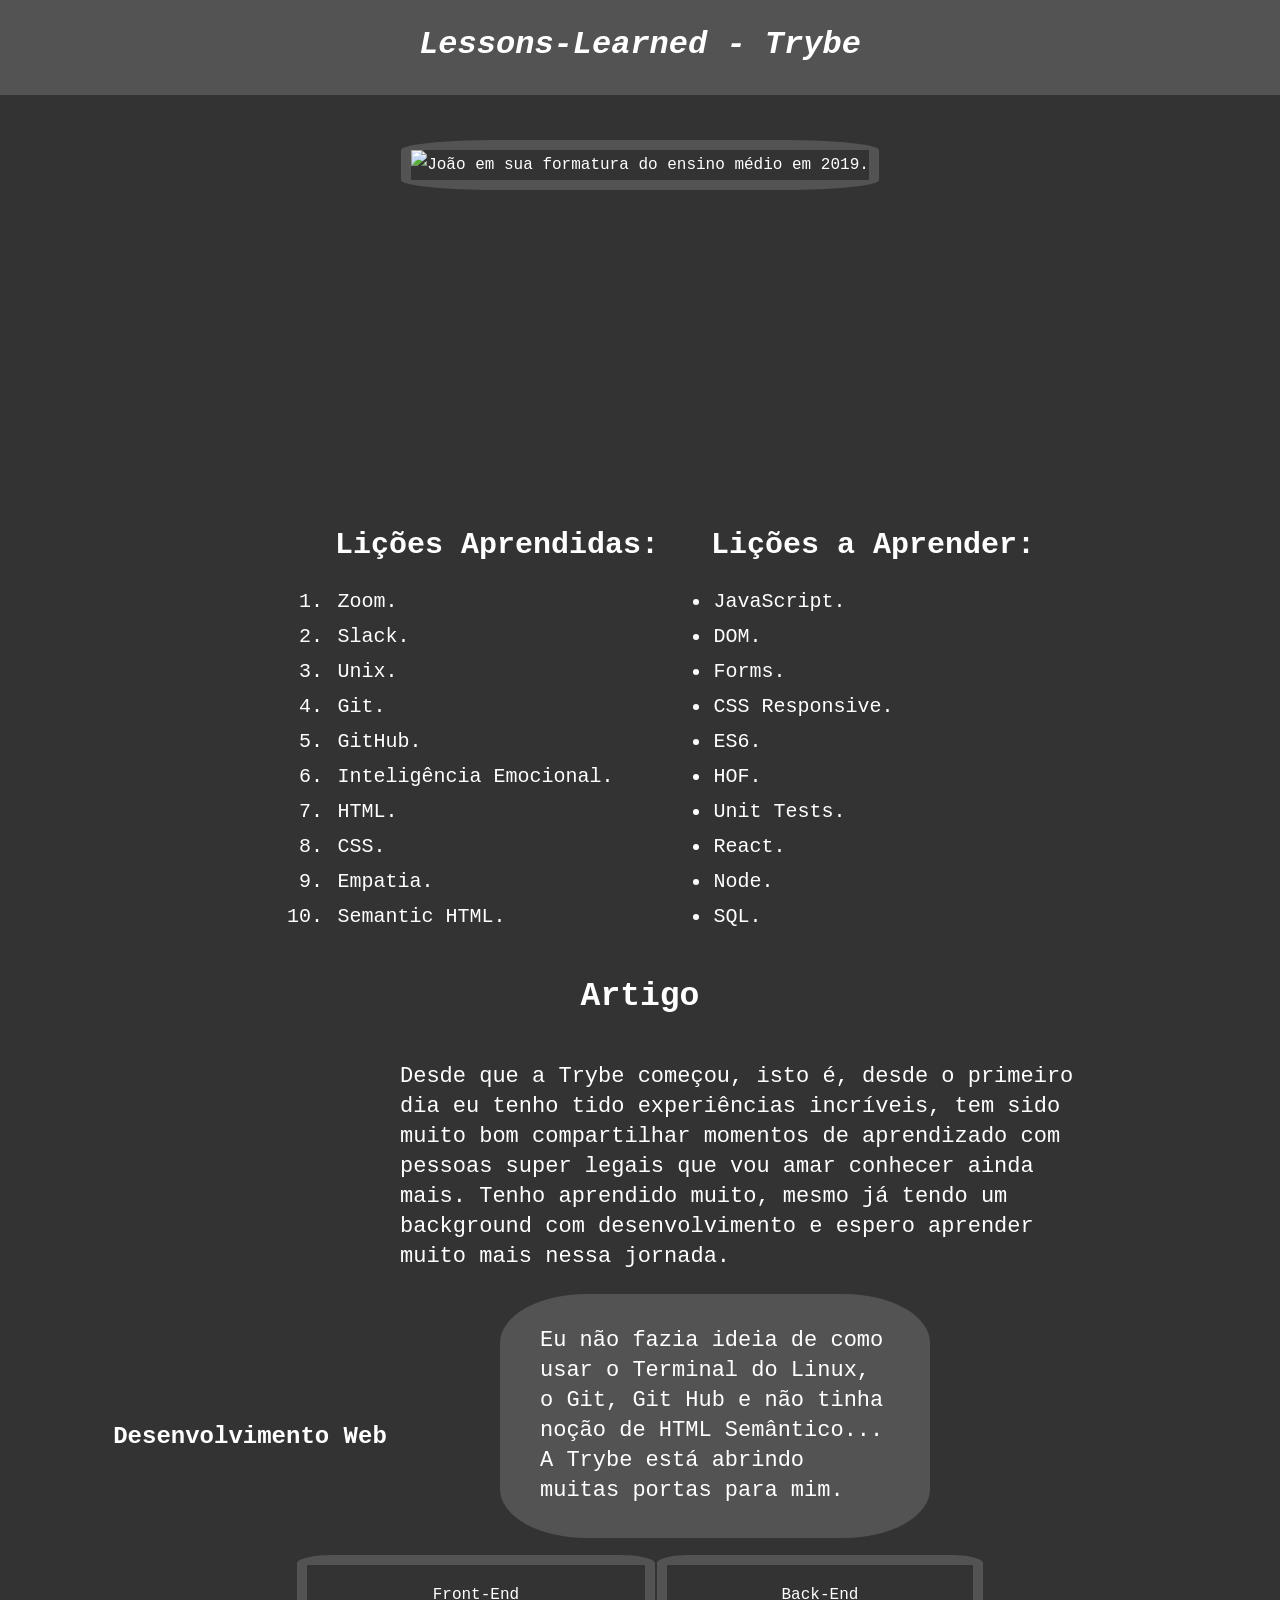
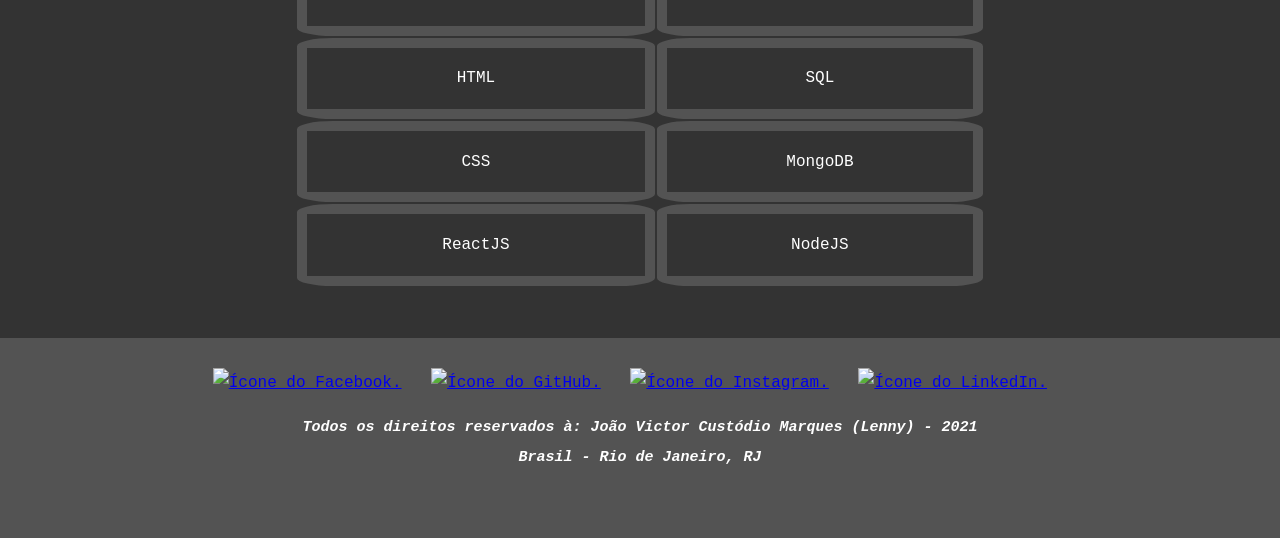
==== projects/1-lessons-learned/index.html @ dbf4f8b7 "Atualizando portifolio - 24/09/2021" ====
<!DOCTYPE html>

<html lang="pt-br">

<head>
  <meta charset="UTF-8">
  <title>Lessons-Learned</title>
  <link rel="stylesheet" href="style.css">
</head>

<body>
  <header id="cabecalho">
    <h1 id="titulo">Lessons-Learned - Trybe</h1>
  </header>

  <main>
    <section id="foto">
      <img id="minha_foto" src="/portifolio/images/formatura.jpg" alt="João em sua formatura do ensino médio em 2019.">
    </section>

    <section id="listas">
      <ol id="licoes_aprendidas">
        <h2>Lições Aprendidas:</h2>
        <li>Zoom.</li>
        <li>Slack.</li>
        <li>Unix.</li>
        <li>Git.</li>
        <li>GitHub.</li>
        <li>Inteligência Emocional.</li>
        <li>HTML.</li>
        <li>CSS.</li>
        <li>Empatia.</li>
        <li>Semantic HTML.</li>
      </ol>

      <ul id="licoes_a_aprender">
        <h2>Lições a Aprender:</h2>
        <li>JavaScript.</li>
        <li>DOM.</li>
        <li>Forms.</li>
        <li>CSS Responsive.</li>
        <li>ES6.</li>
        <li>HOF.</li>
        <li>Unit Tests.</li>
        <li>React.</li>
        <li>Node.</li>
        <li>SQL.</li>
      </ul>
    </section>

    <section id="artigo">
      <h2>Artigo</h2>

      <article class="lado-esquerdo">
        <p>
          Desde que a Trybe começou, isto é, desde o primeiro dia eu tenho tido experiências incríveis, tem sido muito
          bom compartilhar momentos de aprendizado com pessoas super legais que vou amar conhecer ainda mais. Tenho
          aprendido muito, mesmo já tendo um background com desenvolvimento e espero aprender muito mais nessa
          jornada.
        </p>
      </article>

      <aside class="lado-direito">
        <p>
          Eu não fazia ideia de como usar o Terminal do Linux, o Git, Git Hub e não tinha noção de HTML Semântico...
          A
          Trybe está abrindo muitas portas para mim.
        </p>
      </aside>
    </section>

    <table id="table">
      <h2>Desenvolvimento Web</h2>

      <tr>
        <td>Front-End</td>
        <td>Back-End</td>
      </tr>

      <tr>
        <td>HTML</td>
        <td>SQL</td>
      </tr>

      <tr>
        <td>CSS</td>
        <td>MongoDB</td>
      </tr>

      <tr>
        <td>ReactJS</td>
        <td>NodeJS</td>
      </tr>
    </table>
  </main>

  <footer id="rodape">
    <nav id="icones">
      <a href="https://www.facebook.com/joao.lenny.73/" target="_blank"><img src="/portifolio/images/facebook.png"
          alt="Ícone do Facebook."></a>
      <a href="https://github.com/JVLENNY10" target="_blank"><img src="/portifolio/images/github.png" alt="Ícone do GitHub."></a>
      <a href="https://www.instagram.com/jv_lenny10/?hl=pt-br" target="_blank"><img src="/portifolio/images/intagram.png"
          alt="Ícone do Instagram."></a>
      <a href="https://www.linkedin.com/in/jo%C3%A3o-victor-3b0274212/" target="_blank"><img src="/portifolio/images/linkedin.png"
          alt="Ícone do LinkedIn."></a>
    </nav>

    <p>Todos os direitos reservados à: João Victor Custódio Marques (Lenny) - 2021 Brasil - Rio de Janeiro, RJ</p>
  </footer>
</body>

</html>
---- projects/1-lessons-learned/style.css ----
body {
  margin: 0;
  text-align: center;
  line-height: 30px;
  color: white;
  font-family: monospace, sans-serif;
  background-color: rgb(253, 251, 251);
}

#cabecalho {
  width: 100%;
  height: 95px;
  top: 0;
  position: fixed;
  background-color: rgb(83, 83, 83);
}

#cabecalho h1 {
  margin: 30px;
  font-style: italic;
}

main {
  background-color: rgb(51, 51, 51);
}

#foto {
  height: 300px;
  padding: 45px;
  margin-top: 95px;
}

#minha_foto {
  width: 225px;
  border-radius: 20%;
  border: 10px solid rgb(83, 83, 83);
}

#listas {
  font-size: 20px;
}

#listas li {
  padding: 2.5px;
}

#licoes_aprendidas {
  margin-left: 50px;
  text-align: left;
  display: inline-block;
}

#licoes_a_aprender {
  text-align: left;
  display: inline-block;
}

#artigo {
  height: 420px;
  font-size: 22px;
}

.lado-esquerdo {
  width: 700px;
  float: left;
  left: 400px;
  text-align: left;
  margin-left: 400px;
  /* position: absolute; */
}

.lado-direito {
  width: 350px;
  right: 350px;
  float: right;
  text-align: left;
  /* position: absolute; */
  padding: 10px 40px;
  margin-right: 350px;
  font-weight: 500;
  border-radius: 20%;
  background-color: rgb(83, 83, 83);
}

#table {
  width: 690px;
  height: 400px;
  margin: 0 auto;
  padding: 15px 0 50px;
}

#table td {
  border-radius: 10%;
  background-color: rgb(51, 51, 51);
  border: 10px solid rgb(83, 83, 83);
}

#rodape {
  height: 200px;
  background-color: rgb(83, 83, 83);
}

#icones img {
  width: 70px;
  margin: 30px 20px 0 0;
}

#rodape p {
  width: 678px;
  font-size: 15px;
  margin: 15px auto;
  font-weight: 900;
  font-style: italic;
}
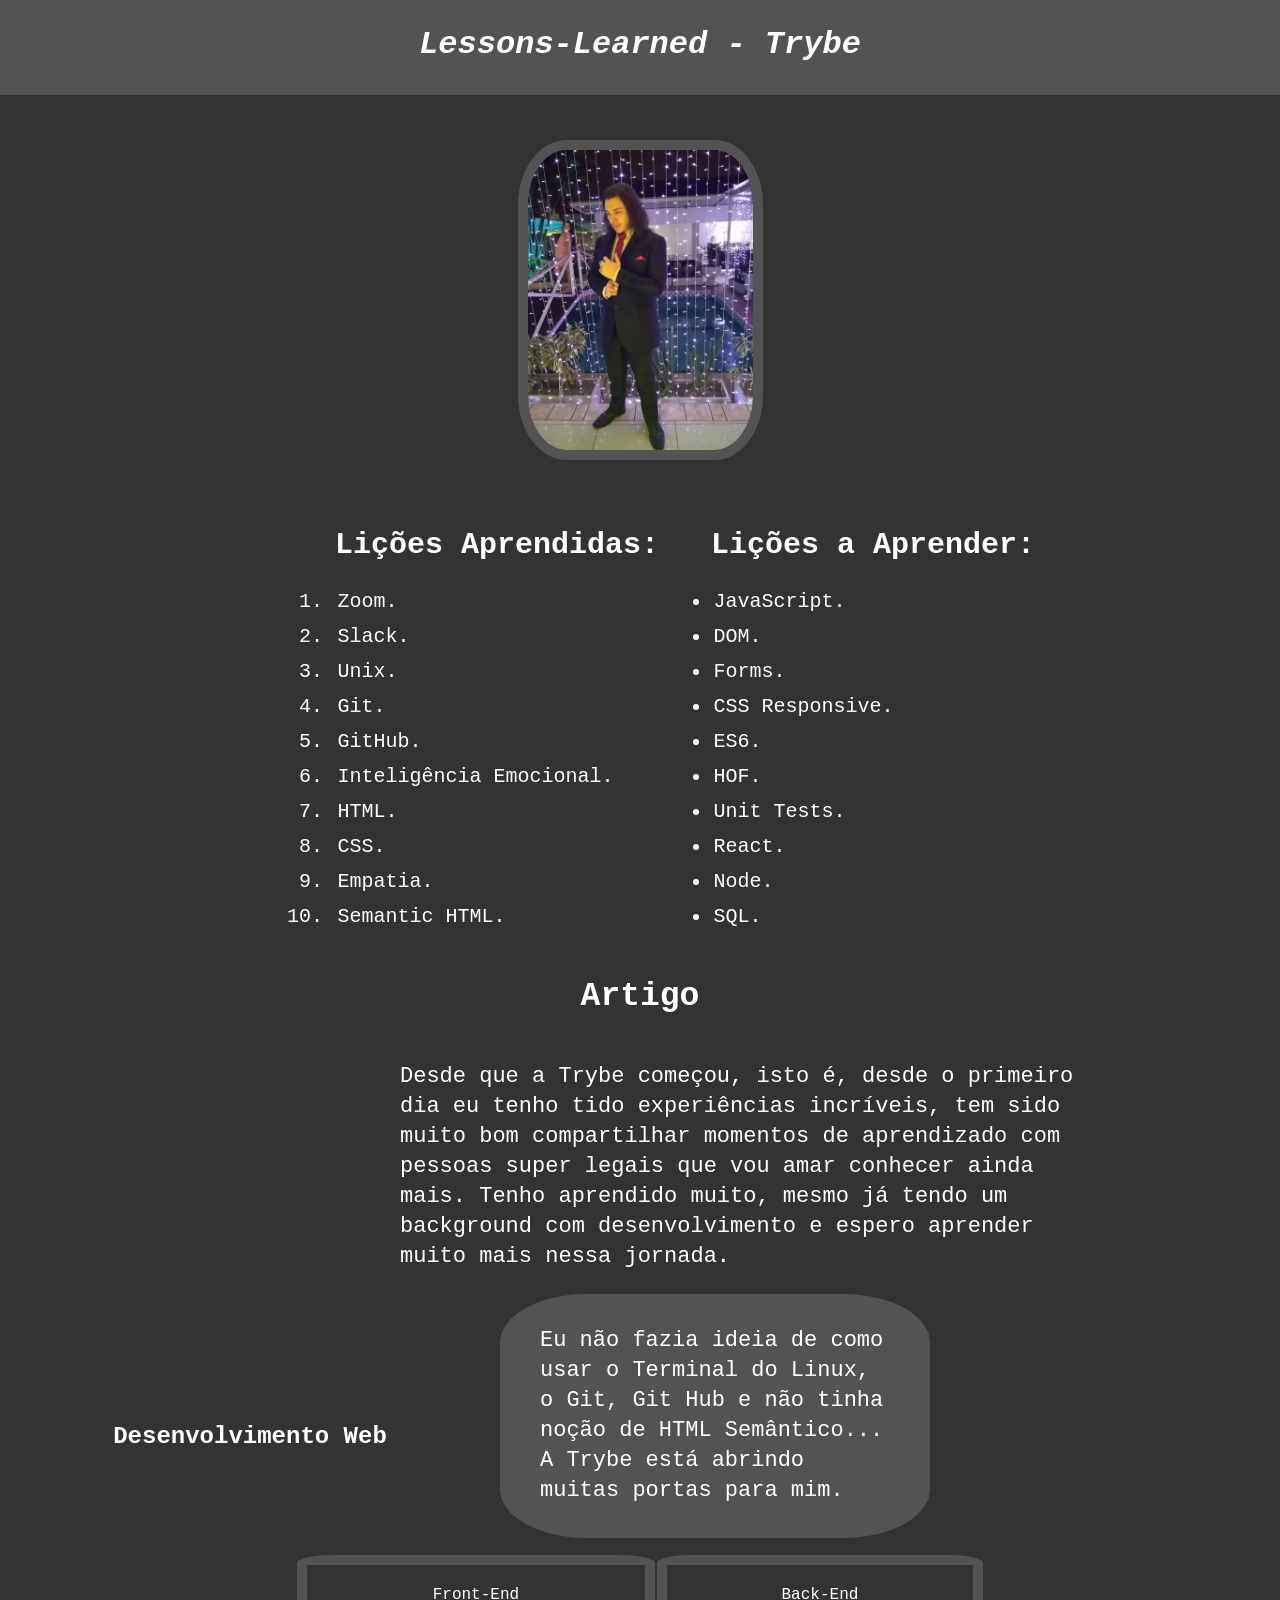
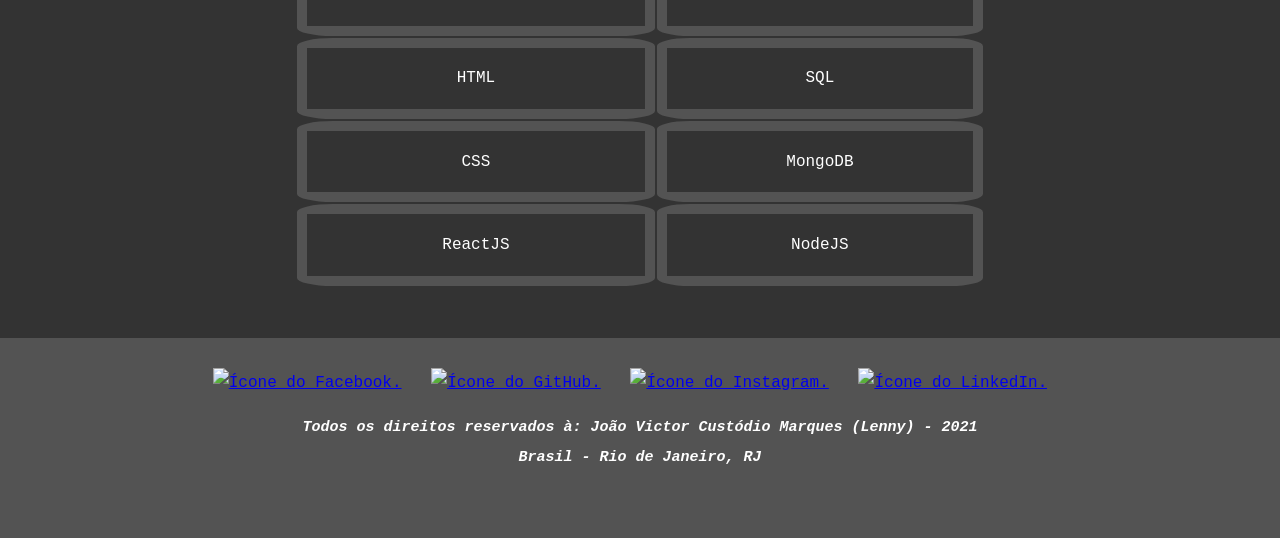
==== commit 1158c481: "Quase la" ====
--- a/projects/1-lessons-learned/index.html
+++ b/projects/1-lessons-learned/index.html
@@ -15,7 +15,7 @@
 
   <main>
     <section id="foto">
-      <img id="minha_foto" src="/portifolio/images/formatura.jpg" alt="João em sua formatura do ensino médio em 2019.">
+      <img id="minha_foto" src="../../images/formatura.jpg" alt="João em sua formatura do ensino médio em 2019.">
     </section>
 
     <section id="listas">
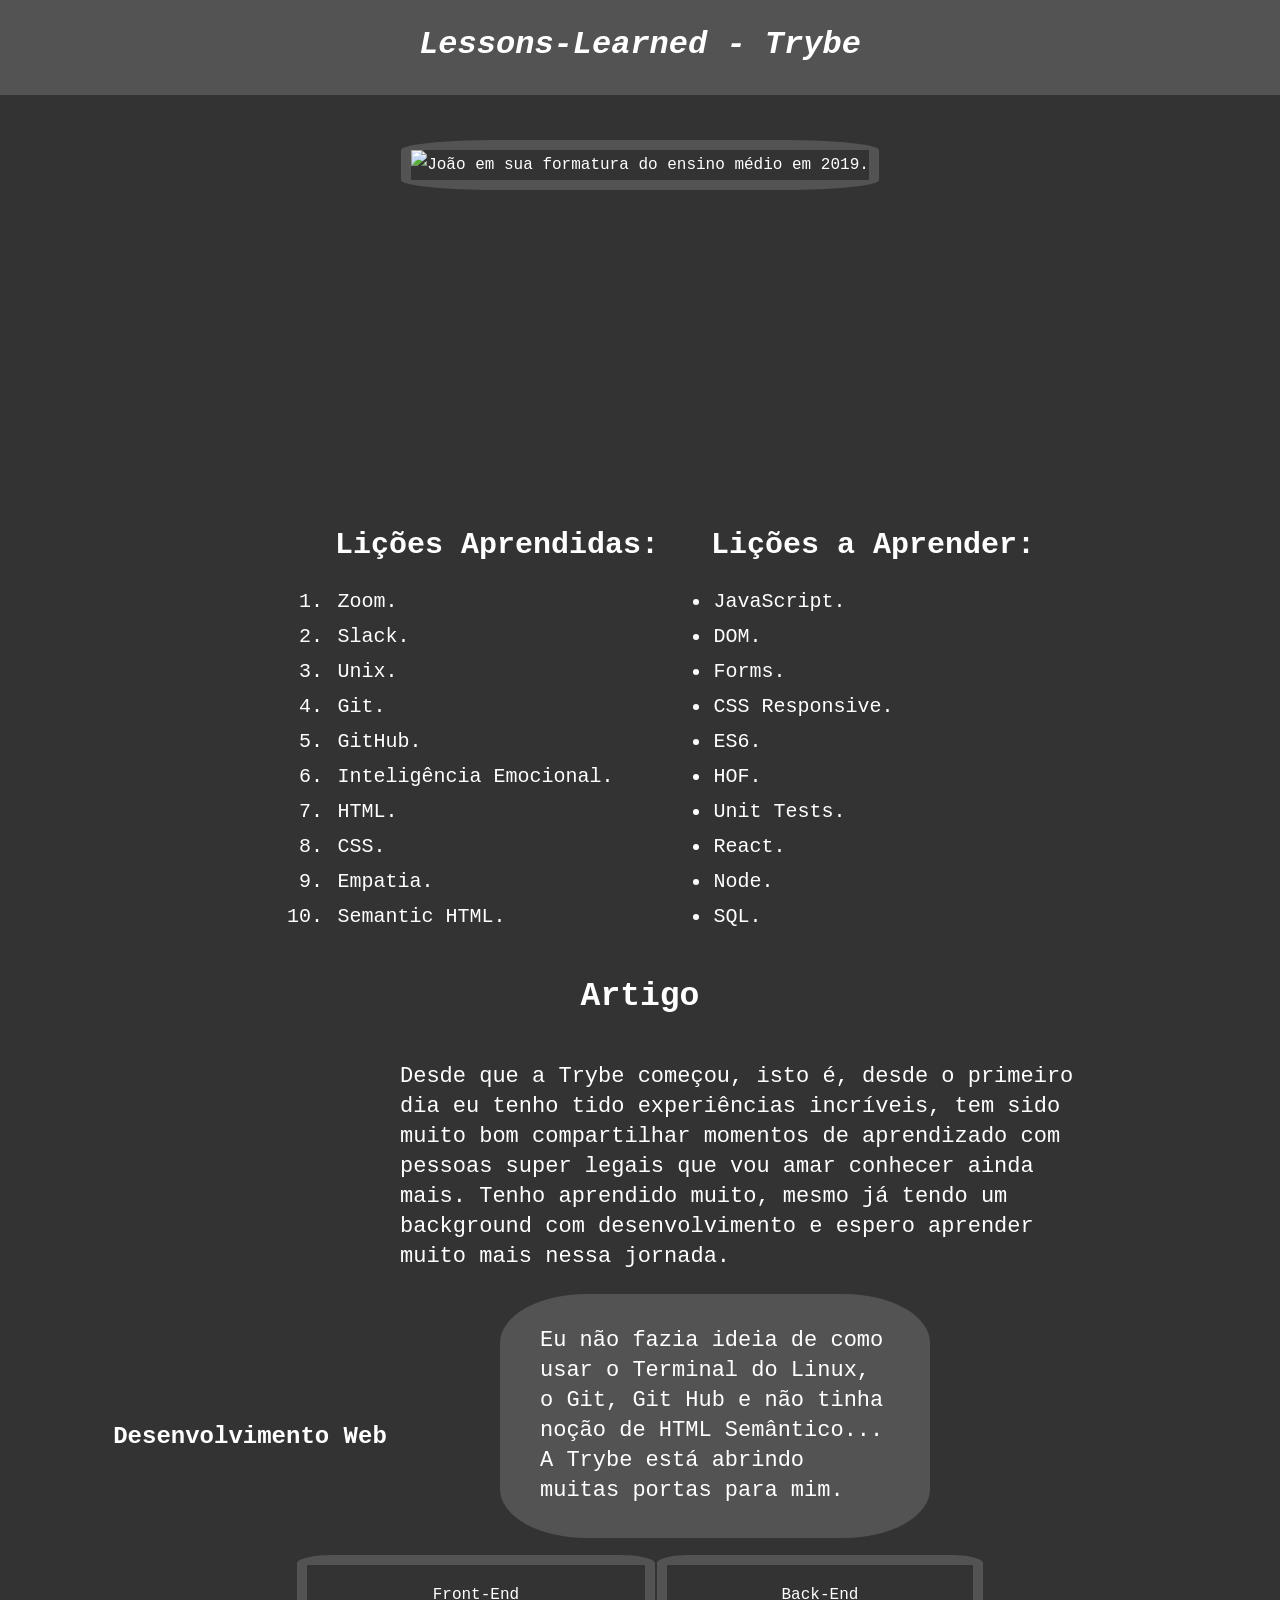
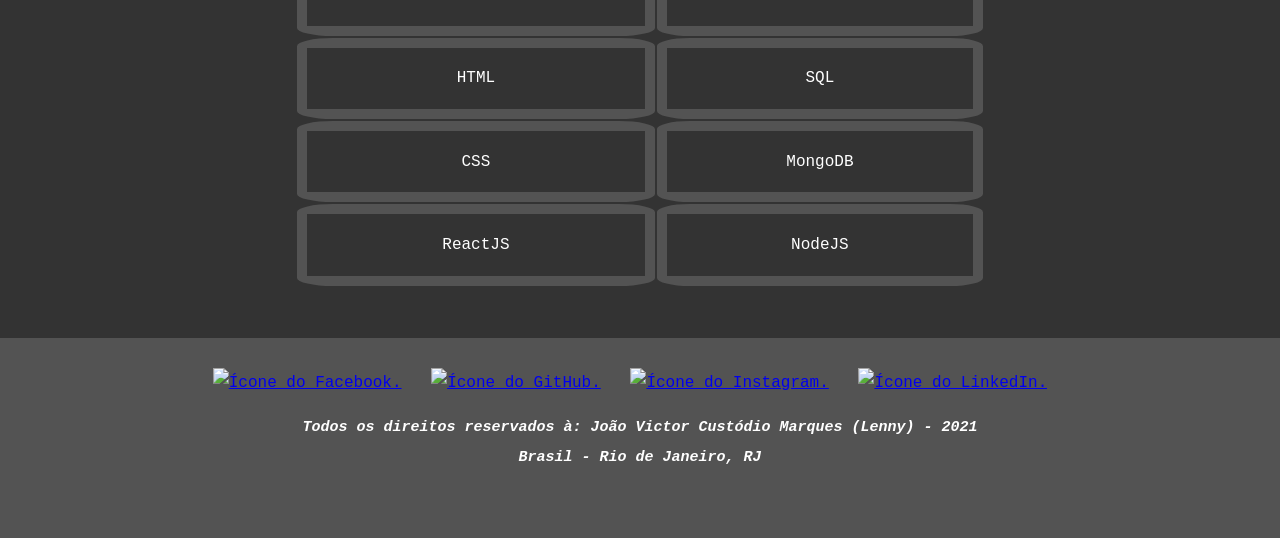
==== commit 09412906: "Ainda tentando ajeitar as imagens dos projetos" ====
--- a/projects/1-lessons-learned/index.html
+++ b/projects/1-lessons-learned/index.html
@@ -15,7 +15,7 @@
 
   <main>
     <section id="foto">
-      <img id="minha_foto" src="../../images/formatura.jpg" alt="João em sua formatura do ensino médio em 2019.">
+      <img id="minha_foto" src="/jvlenny10.github.io/images/formatura.jpg" alt="João em sua formatura do ensino médio em 2019.">
     </section>
 
     <section id="listas">
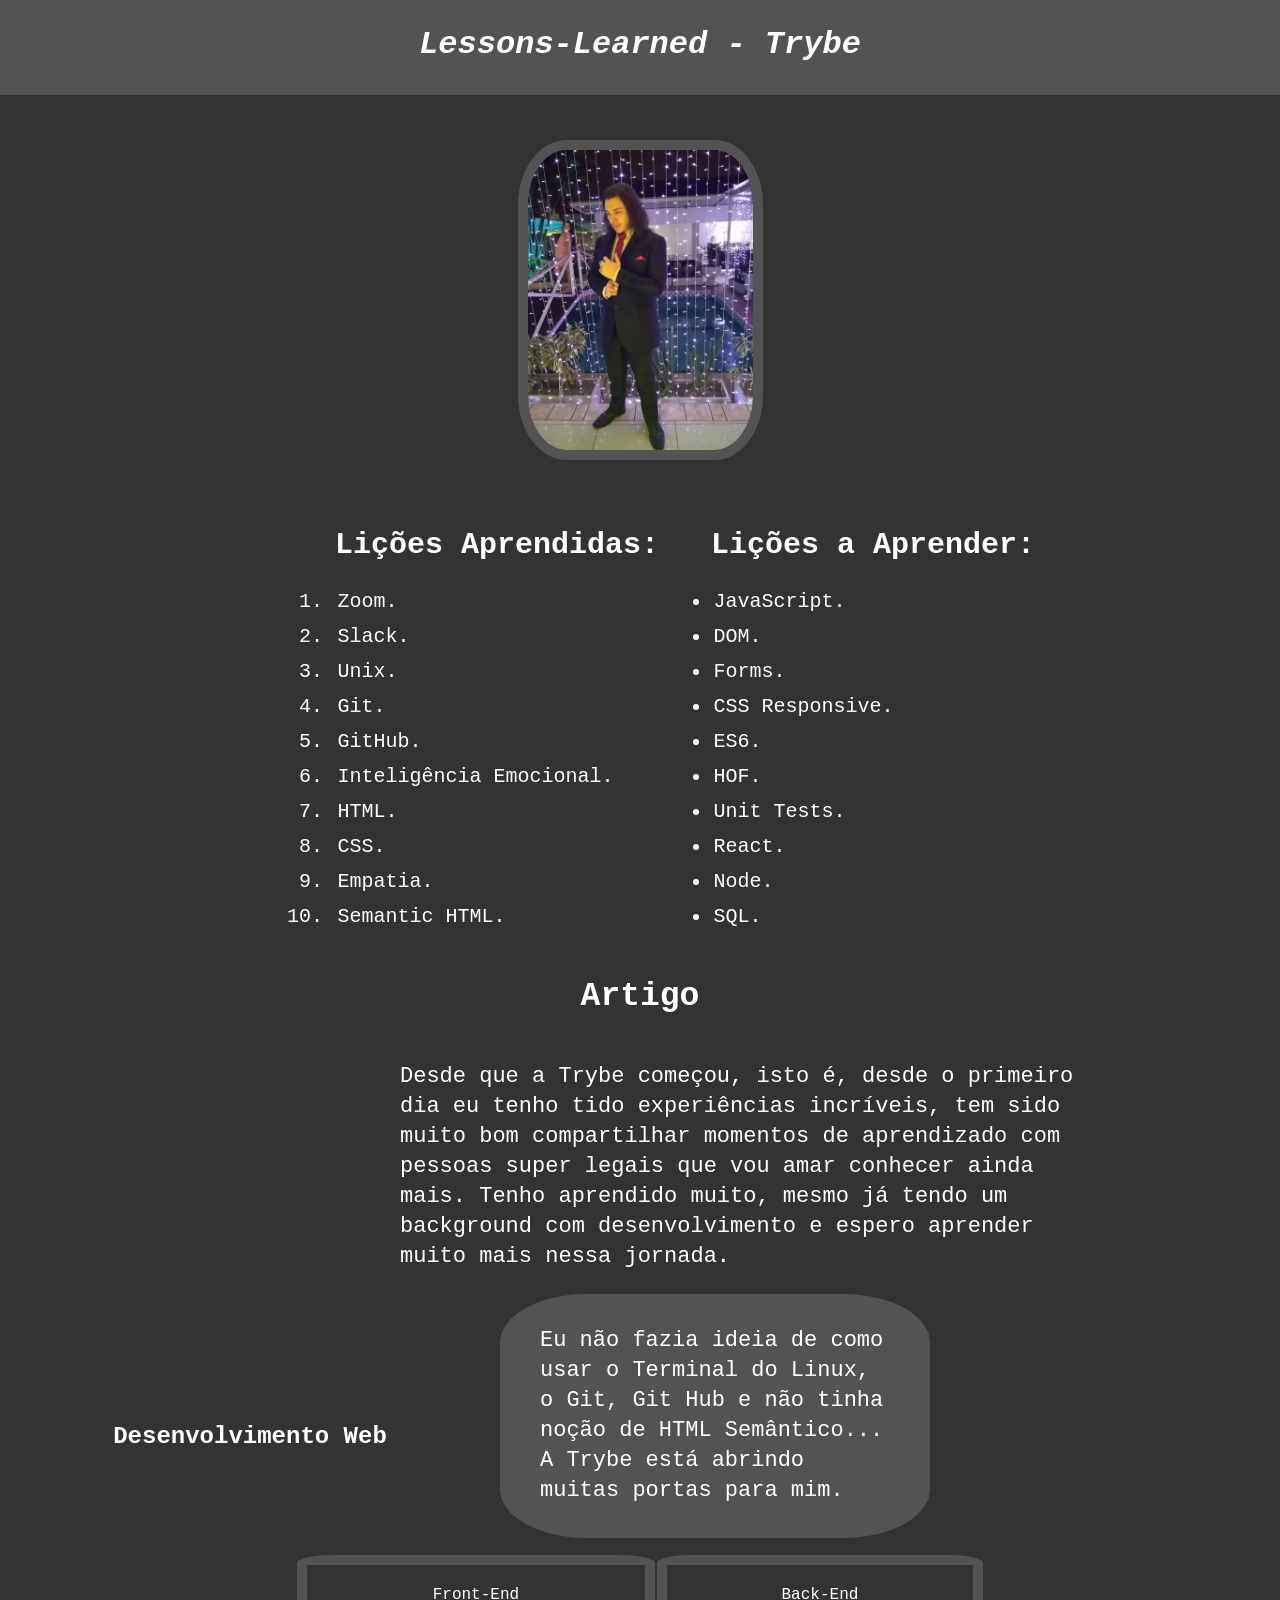
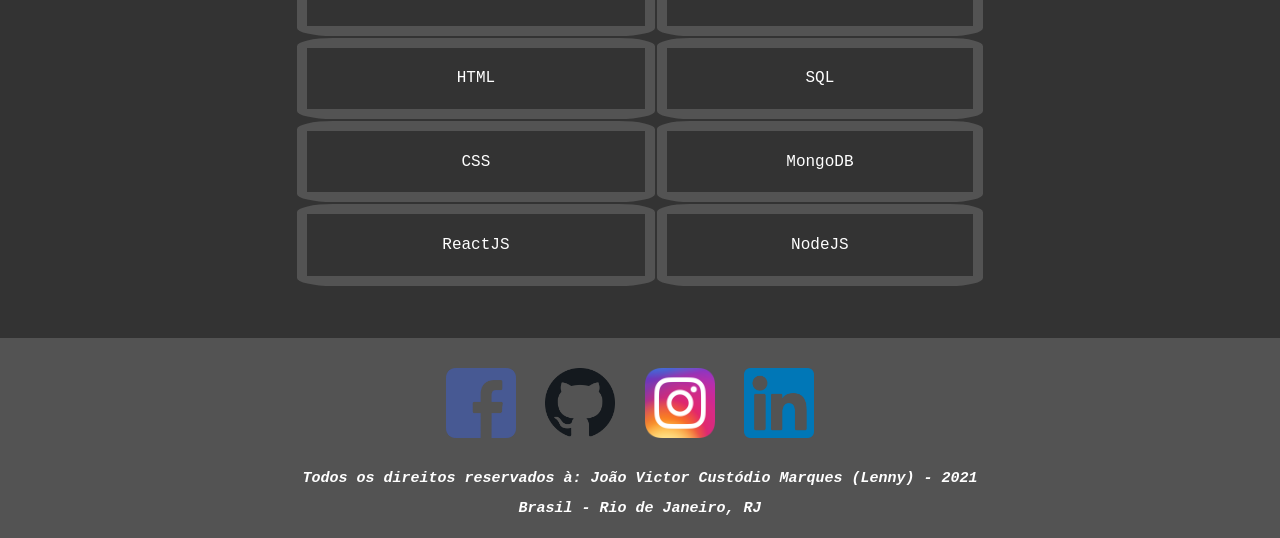
==== commit d0792ddf: "Finalizando portifolio por hoje - 24/09/2021" ====
--- a/projects/1-lessons-learned/index.html
+++ b/projects/1-lessons-learned/index.html
@@ -15,7 +15,7 @@
 
   <main>
     <section id="foto">
-      <img id="minha_foto" src="/jvlenny10.github.io/images/formatura.jpg" alt="João em sua formatura do ensino médio em 2019.">
+      <img id="minha_foto" src="images/formatura.jpg" alt="João em sua formatura do ensino médio em 2019.">
     </section>
 
     <section id="listas">
@@ -96,12 +96,12 @@
 
   <footer id="rodape">
     <nav id="icones">
-      <a href="https://www.facebook.com/joao.lenny.73/" target="_blank"><img src="/portifolio/images/facebook.png"
+      <a href="https://www.facebook.com/joao.lenny.73/" target="_blank"><img src="images/facebook.png"
           alt="Ícone do Facebook."></a>
-      <a href="https://github.com/JVLENNY10" target="_blank"><img src="/portifolio/images/github.png" alt="Ícone do GitHub."></a>
-      <a href="https://www.instagram.com/jv_lenny10/?hl=pt-br" target="_blank"><img src="/portifolio/images/intagram.png"
+      <a href="https://github.com/JVLENNY10" target="_blank"><img src="images/github.png" alt="Ícone do GitHub."></a>
+      <a href="https://www.instagram.com/jv_lenny10/?hl=pt-br" target="_blank"><img src="images/intagram.png"
           alt="Ícone do Instagram."></a>
-      <a href="https://www.linkedin.com/in/jo%C3%A3o-victor-3b0274212/" target="_blank"><img src="/portifolio/images/linkedin.png"
+      <a href="https://www.linkedin.com/in/jo%C3%A3o-victor-3b0274212/" target="_blank"><img src="images/linkedin.png"
           alt="Ícone do LinkedIn."></a>
     </nav>
 
@@ -109,4 +109,4 @@
   </footer>
 </body>
 
-</html>
+</html>
